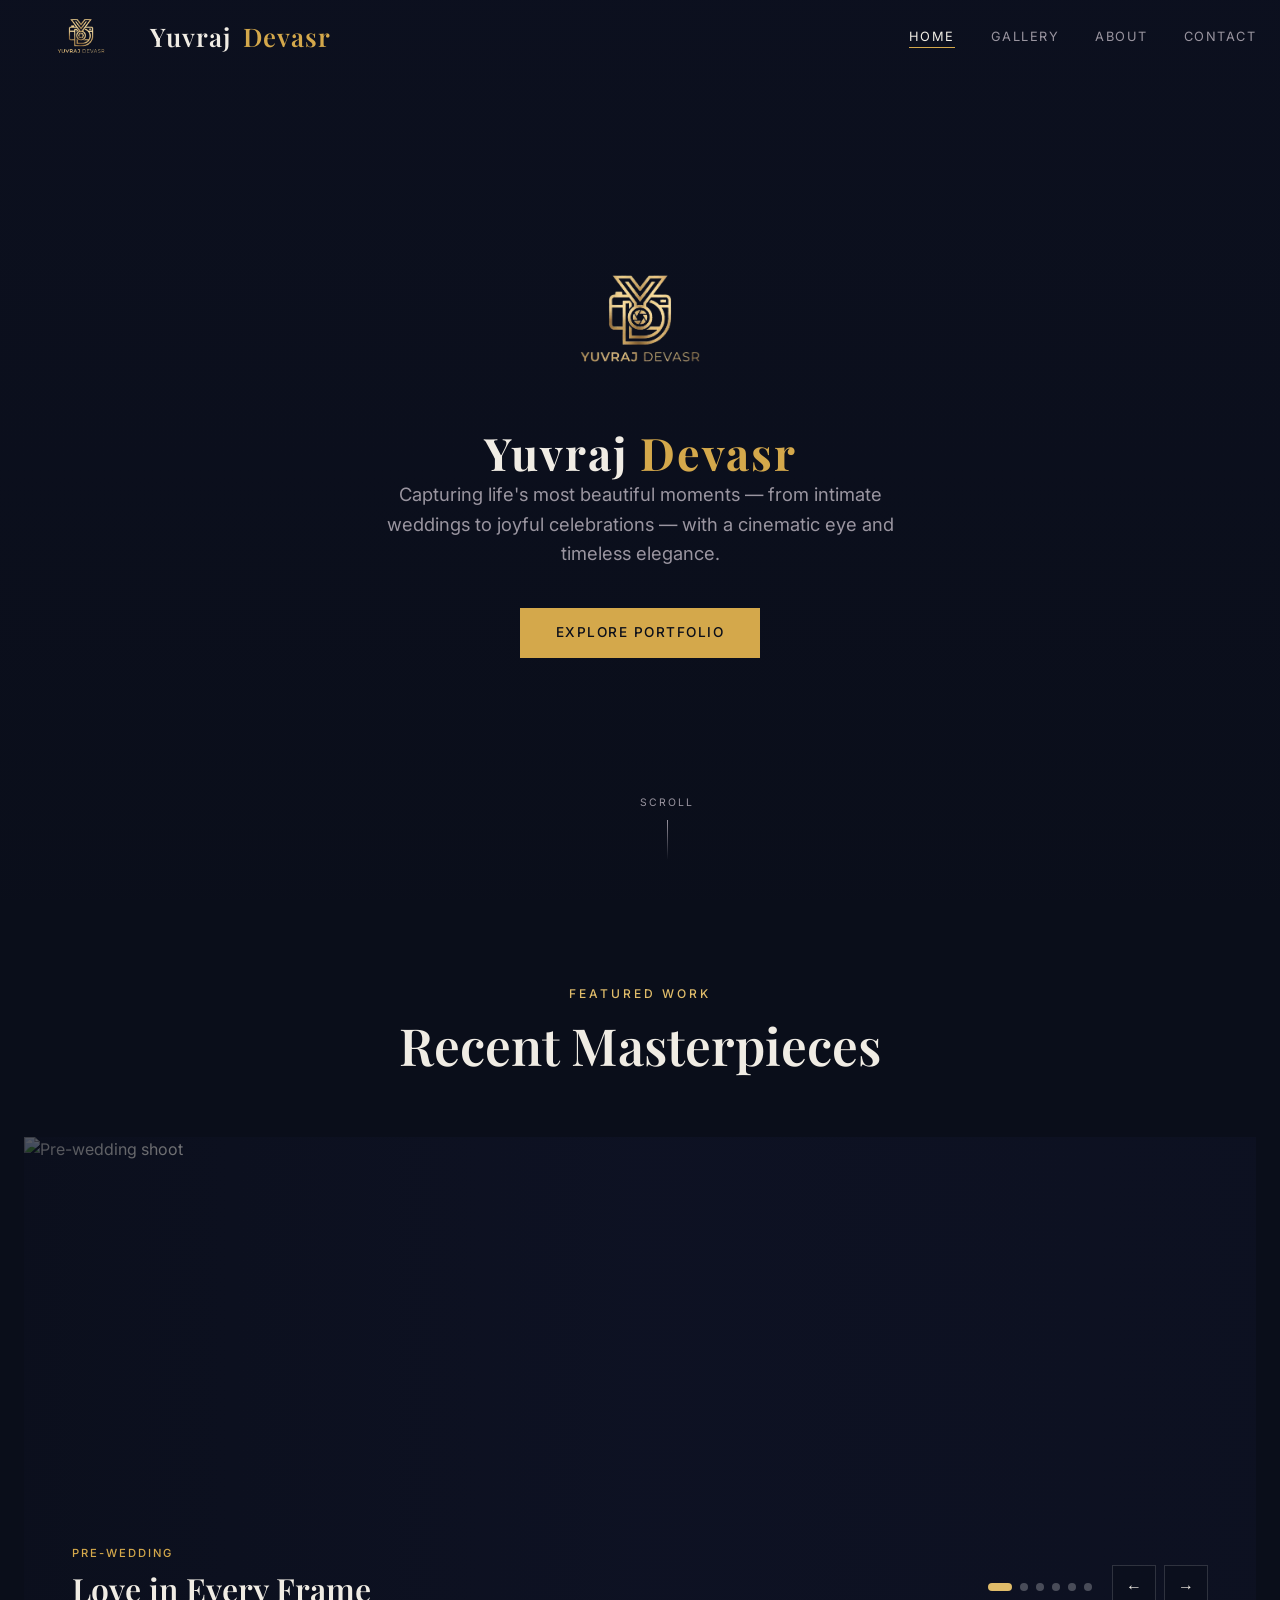
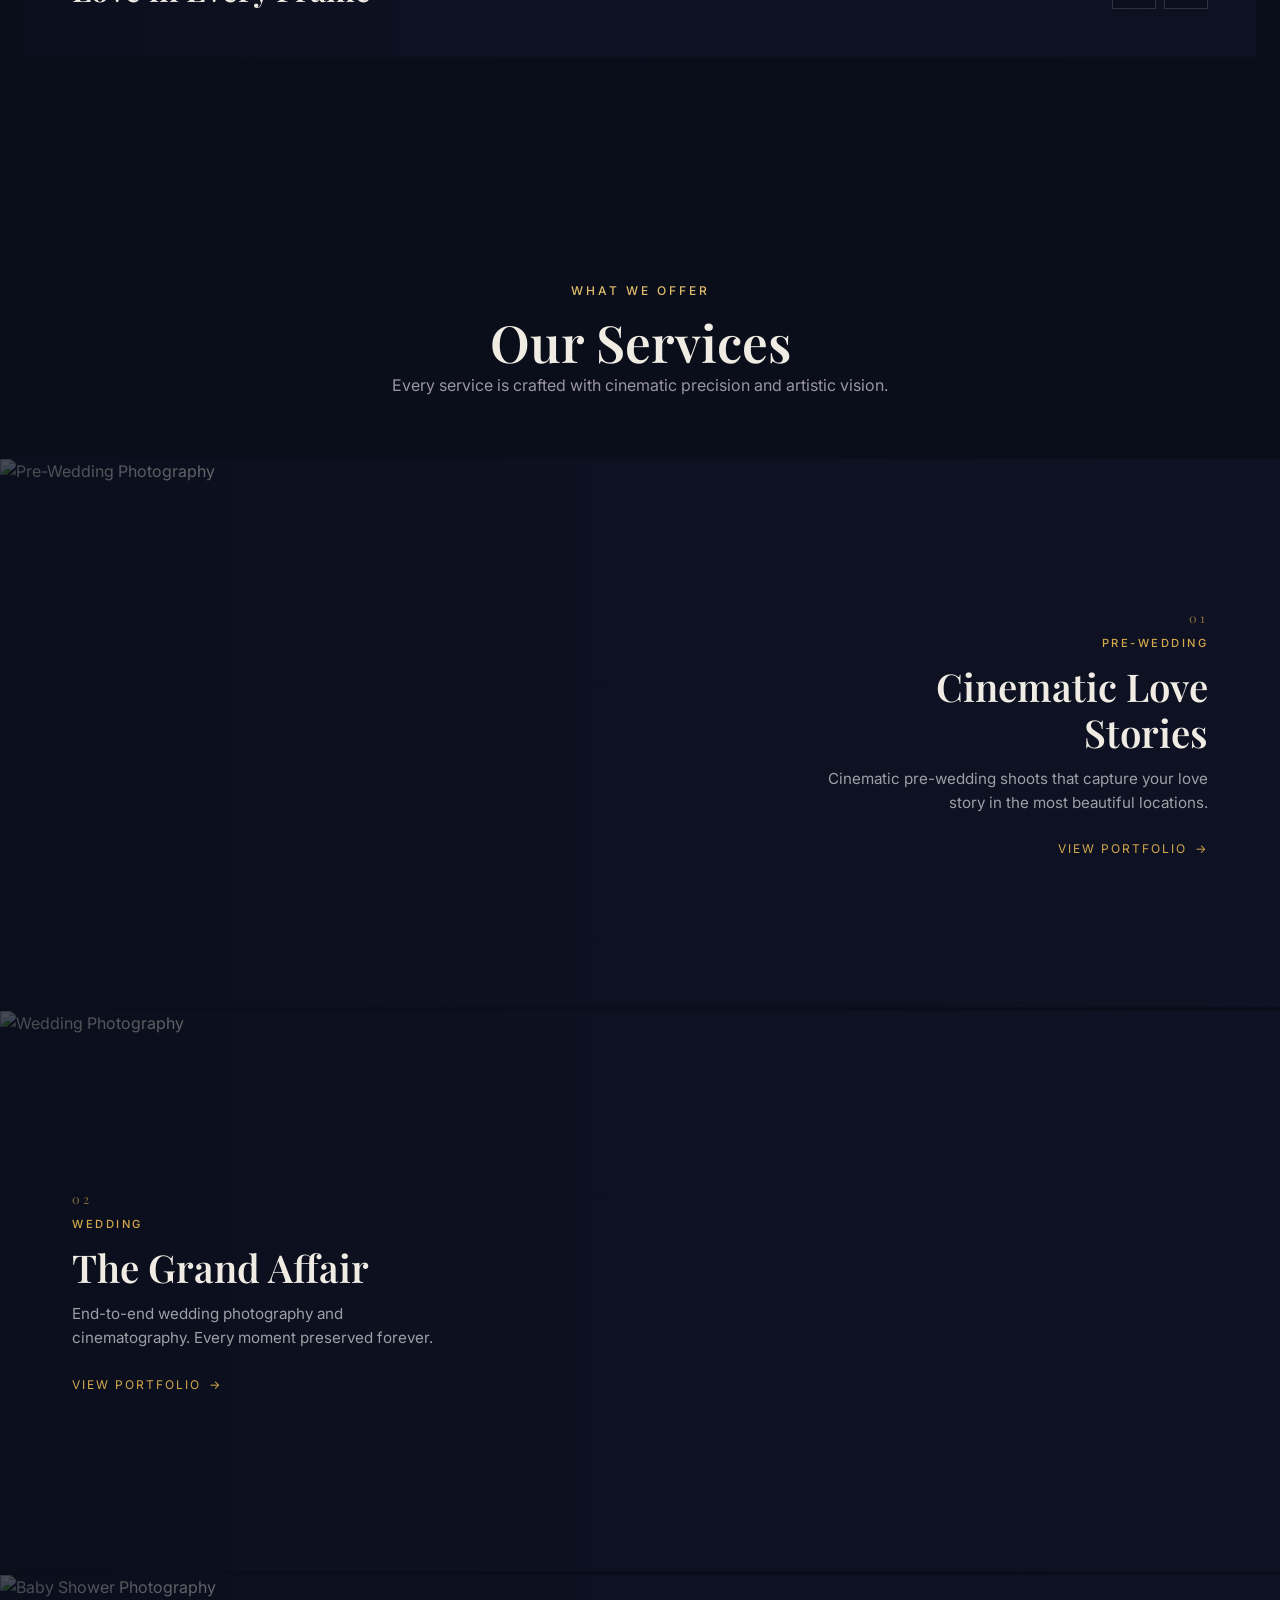
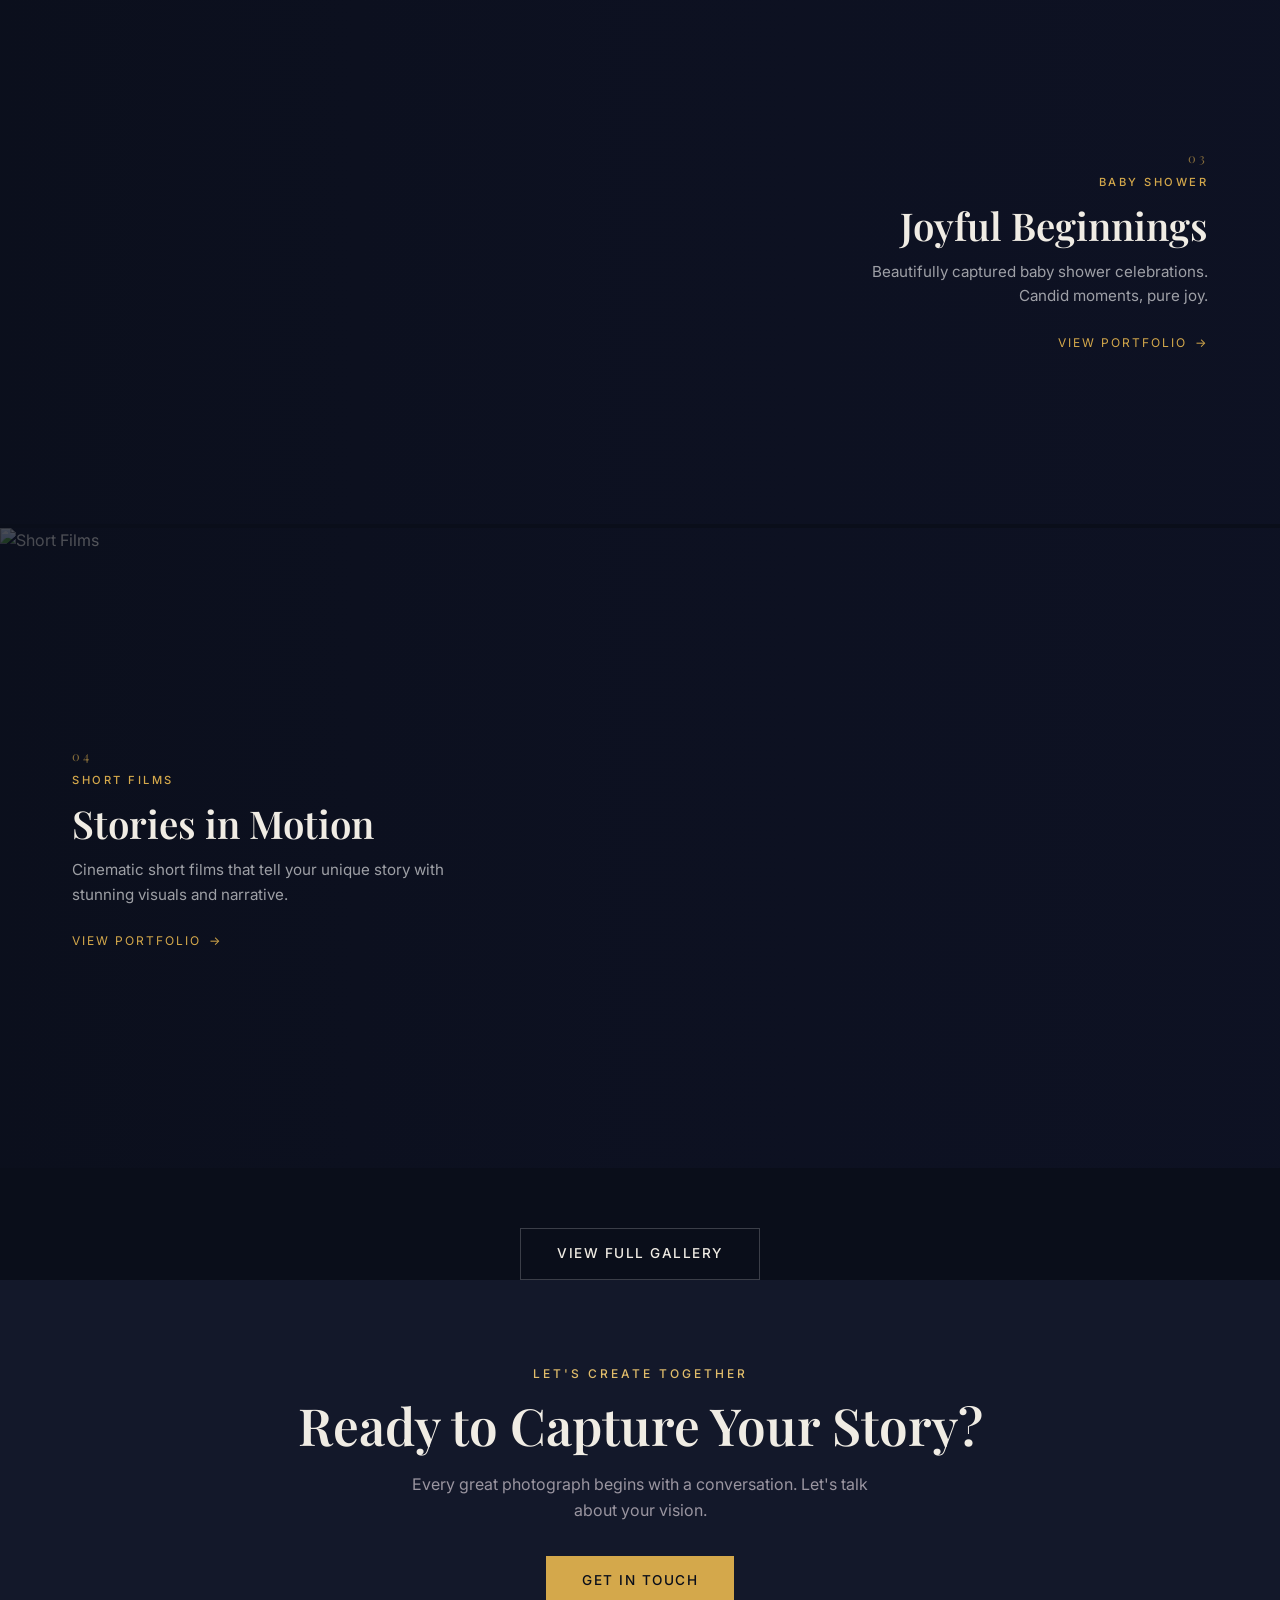
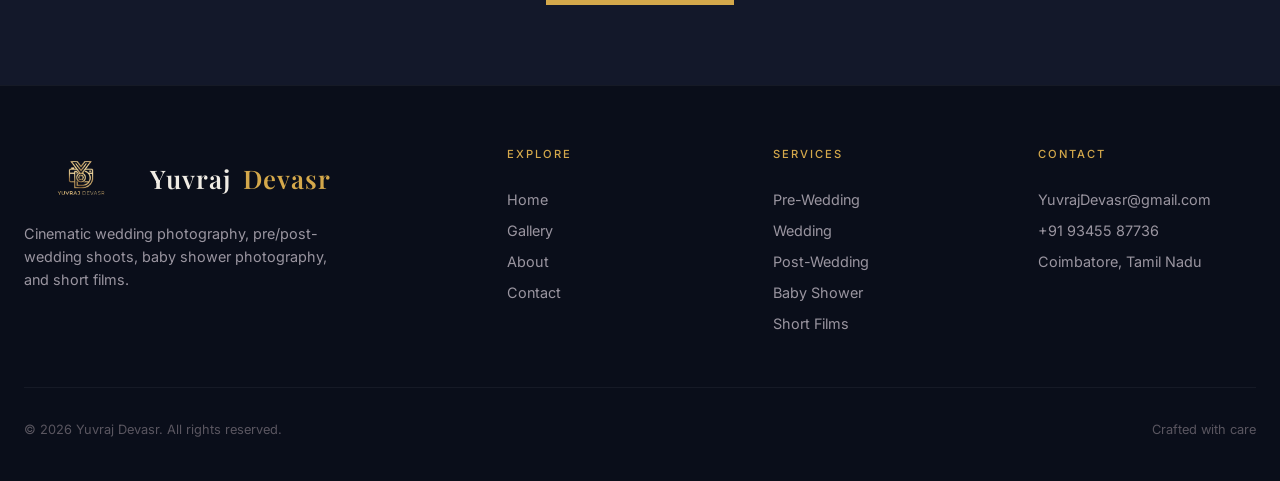
==== index.html @ 9b243281 "Initial commit — Yuvraj Devasr photography portfolio" ====
<!DOCTYPE html>
<html lang="en">
<head>
  <meta charset="UTF-8">
  <meta name="viewport" content="width=device-width, initial-scale=1.0">
  <title>Yuvraj Devasr — Cinematic Photography & Films</title>
  <meta name="description" content="Premium wedding photography, pre/post-wedding shoots, baby shower photography, and short films.">
  <link rel="preconnect" href="https://fonts.googleapis.com">
  <link rel="preconnect" href="https://fonts.gstatic.com" crossorigin>
  <link href="https://fonts.googleapis.com/css2?family=Playfair+Display:ital,wght@0,400;0,600;0,700;1,400&family=Inter:wght@300;400;500;600&display=swap" rel="stylesheet">
  <link rel="stylesheet" href="assets/css/style.css">
</head>
<body>

  <!-- ========== NAVIGATION ========== -->
  <nav class="nav" role="navigation" aria-label="Main navigation">
    <div class="container">
      <a href="index.html" class="nav-logo">
        <img src="assets/logo.png" alt="Yuvraj Devasr">
        Yuvraj <span>Devasr</span>
      </a>
      <button class="menu-toggle" aria-label="Toggle menu">
        <span></span>
        <span></span>
        <span></span>
      </button>
      <ul class="nav-links">
        <li><a href="index.html" class="active">Home</a></li>
        <li><a href="gallery.html">Gallery</a></li>
        <li><a href="about.html">About</a></li>
        <li><a href="contact.html">Contact</a></li>
      </ul>
    </div>
  </nav>

  <!-- ========== HERO ========== -->
  <section class="hero">
    <div class="hero-bg">
      <video autoplay muted loop playsinline>
        <source src="https://cdn.pixabay.com/video/2022/10/23/136139-764371523_large.mp4" type="video/mp4">
      </video>
    </div>
    <div class="hero-overlay"></div>

    <div class="hero-content">
      <img src="assets/logo.png" alt="Yuvraj Devasr" class="hero-logo">
      <h1 class="hero-brand-name">Yuvraj <span>Devasr</span></h1>
      <p>Capturing life's most beautiful moments — from intimate weddings to joyful celebrations — with a cinematic eye and timeless elegance.</p>
      <a href="gallery.html" class="btn btn-primary">Explore Portfolio</a>
    </div>

    <div class="hero-scroll">
      <span>Scroll</span>
      <div class="hero-scroll-line"></div>
    </div>
  </section>

  <!-- ========== FEATURED SLIDESHOW ========== -->
  <section class="section">
    <div class="container">
      <div style="text-align: center; margin-bottom: 60px;">
        <span class="section-label reveal">Featured Work</span>
        <h2 class="reveal reveal-delay-1">Recent Masterpieces</h2>
      </div>

      <div class="slideshow reveal" id="slideshow">
        <div class="slideshow-track">
          <div class="slideshow-slide active" data-index="0">
            <img src="https://picsum.photos/seed/slide-pw/1200/650" alt="Pre-wedding shoot">
            <div class="slide-overlay"></div>
            <div class="slide-content">
              <span class="slide-category">Pre-Wedding</span>
              <h3>Love in Every Frame</h3>
            </div>
          </div>
          <div class="slideshow-slide" data-index="1">
            <img src="https://picsum.photos/seed/slide-wed/1200/650" alt="Wedding photography">
            <div class="slide-overlay"></div>
            <div class="slide-content">
              <span class="slide-category">Wedding</span>
              <h3>The Grand Celebration</h3>
            </div>
          </div>
          <div class="slideshow-slide" data-index="2">
            <img src="https://picsum.photos/seed/slide-pwe/1200/650" alt="Post-wedding shoot">
            <div class="slide-overlay"></div>
            <div class="slide-content">
              <span class="slide-category">Post-Wedding</span>
              <h3>Ever After</h3>
            </div>
          </div>
          <div class="slideshow-slide" data-index="3">
            <img src="https://picsum.photos/seed/slide-bs1/1200/650" alt="Baby shower celebration">
            <div class="slide-overlay"></div>
            <div class="slide-content">
              <span class="slide-category">Baby Shower</span>
              <h3>Joyful Beginnings</h3>
            </div>
          </div>
          <div class="slideshow-slide" data-index="4">
            <img src="https://picsum.photos/seed/slide-bs2/1200/650" alt="Baby shower gifts">
            <div class="slide-overlay"></div>
            <div class="slide-content">
              <span class="slide-category">Baby Shower</span>
              <h3>Celebrating New Life</h3>
            </div>
          </div>
          <div class="slideshow-slide" data-index="5">
            <img src="https://picsum.photos/seed/slide-sf/1200/650" alt="Cinematic short film">
            <div class="slide-overlay"></div>
            <div class="slide-content">
              <span class="slide-category">Short Films</span>
              <h3>Stories in Motion</h3>
            </div>
          </div>
        </div>

        <div class="slideshow-controls">
          <div class="slideshow-dots">
            <button class="slideshow-dot active" data-slide="0" aria-label="Slide 1"></button>
            <button class="slideshow-dot" data-slide="1" aria-label="Slide 2"></button>
            <button class="slideshow-dot" data-slide="2" aria-label="Slide 3"></button>
            <button class="slideshow-dot" data-slide="3" aria-label="Slide 4"></button>
            <button class="slideshow-dot" data-slide="4" aria-label="Slide 5"></button>
            <button class="slideshow-dot" data-slide="5" aria-label="Slide 6"></button>
          </div>
          <button class="slideshow-btn slideshow-prev" aria-label="Previous">&#8592;</button>
          <button class="slideshow-btn slideshow-next" aria-label="Next">&#8594;</button>
        </div>
      </div>
    </div>
  </section>

  <!-- ========== SERVICES ========== -->
  <section class="section services-section">
    <div style="text-align: center; margin-bottom: 60px; padding: 0 var(--gutter); max-width: var(--max-width); margin-left: auto; margin-right: auto;">
      <span class="section-label reveal">What We Offer</span>
      <h2 class="reveal reveal-delay-1">Our Services</h2>
      <p class="reveal reveal-delay-2" style="color: var(--color-text-muted); max-width: 500px; margin: 0 auto;">Every service is crafted with cinematic precision and artistic vision.</p>
    </div>

    <div class="services-editorial">
      <div class="service-spread reveal" style="--spread-aspect: 21 / 9;">
        <div class="spread-bg">
          <img src="https://picsum.photos/seed/serv-pw/1600/685" alt="Pre-Wedding Photography" loading="lazy">
        </div>
        <div class="spread-overlay"></div>
        <div class="spread-body spread-body-right">
          <span class="spread-number">01</span>
          <span class="spread-label">Pre-Wedding</span>
          <h3 class="spread-title">Cinematic Love Stories</h3>
          <p class="spread-desc">Cinematic pre-wedding shoots that capture your love story in the most beautiful locations.</p>
          <a href="gallery.html" class="spread-link">View Portfolio</a>
        </div>
        <div class="spread-accent"></div>
      </div>

      <div class="service-spread reveal" style="--spread-aspect: 16 / 7;">
        <div class="spread-bg">
          <img src="https://picsum.photos/seed/serv-wed/1600/685" alt="Wedding Photography" loading="lazy">
        </div>
        <div class="spread-overlay"></div>
        <div class="spread-body spread-body-left">
          <span class="spread-number">02</span>
          <span class="spread-label">Wedding</span>
          <h3 class="spread-title">The Grand Affair</h3>
          <p class="spread-desc">End-to-end wedding photography and cinematography. Every moment preserved forever.</p>
          <a href="gallery.html" class="spread-link">View Portfolio</a>
        </div>
        <div class="spread-accent"></div>
      </div>

      <div class="service-spread reveal" style="--spread-aspect: 21 / 9;">
        <div class="spread-bg">
          <img src="https://picsum.photos/seed/serv-bs/1600/685" alt="Baby Shower Photography" loading="lazy">
        </div>
        <div class="spread-overlay"></div>
        <div class="spread-body spread-body-right">
          <span class="spread-number">03</span>
          <span class="spread-label">Baby Shower</span>
          <h3 class="spread-title">Joyful Beginnings</h3>
          <p class="spread-desc">Beautifully captured baby shower celebrations. Candid moments, pure joy.</p>
          <a href="gallery.html" class="spread-link">View Portfolio</a>
        </div>
        <div class="spread-accent"></div>
      </div>

      <div class="service-spread reveal" style="--spread-aspect: 16 / 8;">
        <div class="spread-bg">
          <img src="https://picsum.photos/seed/serv-sf/1600/685" alt="Short Films" loading="lazy">
        </div>
        <div class="spread-overlay"></div>
        <div class="spread-body spread-body-left">
          <span class="spread-number">04</span>
          <span class="spread-label">Short Films</span>
          <h3 class="spread-title">Stories in Motion</h3>
          <p class="spread-desc">Cinematic short films that tell your unique story with stunning visuals and narrative.</p>
          <a href="gallery.html" class="spread-link">View Portfolio</a>
        </div>
        <div class="spread-accent"></div>
      </div>
    </div>

    <div style="text-align: center; margin-top: 60px; padding: 0 var(--gutter);" class="reveal">
      <a href="gallery.html" class="btn btn-outline">View Full Gallery</a>
    </div>
  </section>

  <!-- ========== CTA ========== -->
  <section class="section section-dark" style="text-align: center;">
    <div class="container">
      <span class="section-label reveal">Let's Create Together</span>
      <h2 class="reveal reveal-delay-1" style="margin-bottom: 16px;">Ready to Capture Your Story?</h2>
      <p class="reveal reveal-delay-2" style="color: var(--color-text-muted); max-width: 480px; margin: 0 auto 32px;">Every great photograph begins with a conversation. Let's talk about your vision.</p>
      <a href="contact.html" class="btn btn-primary reveal reveal-delay-3">Get in Touch</a>
    </div>
  </section>

  <!-- ========== FOOTER ========== -->
  <footer class="footer">
    <div class="container">
      <div class="footer-grid">
        <div class="footer-brand">
          <a href="index.html" class="nav-logo">
            <img src="assets/logo.png" alt="Yuvraj Devasr">
            Yuvraj <span>Devasr</span>
          </a>
          <p>Cinematic wedding photography, pre/post-wedding shoots, baby shower photography, and short films.</p>
        </div>
        <div class="footer-links">
          <div class="footer-heading">Explore</div>
          <a href="index.html">Home</a>
          <a href="gallery.html">Gallery</a>
          <a href="about.html">About</a>
          <a href="contact.html">Contact</a>
        </div>
        <div class="footer-links">
          <div class="footer-heading">Services</div>
          <a href="gallery.html">Pre-Wedding</a>
          <a href="gallery.html">Wedding</a>
          <a href="gallery.html">Post-Wedding</a>
          <a href="gallery.html">Baby Shower</a>
          <a href="gallery.html">Short Films</a>
        </div>
        <div class="footer-links">
          <div class="footer-heading">Contact</div>
          <a href="mailto:YuvrajDevasr@gmail.com">YuvrajDevasr@gmail.com</a>
          <a href="https://wa.me/919345587736" target="_blank">+91 93455 87736</a>
          <a href="https://maps.google.com/?q=Coimbatore+Tamil+Nadu" target="_blank">Coimbatore, Tamil Nadu</a>
        </div>
      </div>
      <div class="footer-bottom">
        <span>&copy; 2026 Yuvraj Devasr. All rights reserved.</span>
        <span>Crafted with care</span>
      </div>
    </div>
  </footer>

  <script src="assets/js/main.js"></script>
</body>
</html>
---- assets/css/style.css ----
/* ============================================
   Yuvraj Devasr — Cinematic Luxury Gallery
   ============================================ */

/* --- Custom Properties --- */
:root {
  --color-bg: #0a0e1a;
  --color-surface: #0e1224;
  --color-surface-light: #13182a;
  --color-border: rgba(255, 255, 255, 0.05);
  --color-accent: #d4a84b;
  --color-accent-light: #e0bc6a;
  --color-accent-dark: #c08e2a;
  --color-text: #f0ece4;
  --color-text-muted: #9a95a0;
  --color-text-dim: #5a5660;
  --font-heading: 'Playfair Display', Georgia, serif;
  --font-body: 'Inter', -apple-system, BlinkMacSystemFont, sans-serif;
  --nav-height: 72px;
  --nav-height-scrolled: 60px;
  --transition: 0.4s cubic-bezier(0.25, 0.46, 0.45, 0.94);
  --transition-slow: 0.7s cubic-bezier(0.25, 0.46, 0.45, 0.94);
  --max-width: 1280px;
  --gutter: 24px;
}

/* --- Reset & Base --- */
*, *::before, *::after {
  margin: 0;
  padding: 0;
  box-sizing: border-box;
}

html {
  scroll-behavior: smooth;
  -webkit-font-smoothing: antialiased;
  -moz-osx-font-smoothing: grayscale;
}

body {
  font-family: var(--font-body);
  background-color: var(--color-bg);
  color: var(--color-text);
  line-height: 1.6;
  overflow-x: hidden;
}

img {
  display: block;
  max-width: 100%;
  height: auto;
}

a {
  color: inherit;
  text-decoration: none;
}

ul { list-style: none; }

/* --- Selection --- */
::selection {
  background: var(--color-accent);
  color: var(--color-bg);
}

/* --- Container --- */
.container {
  width: 100%;
  max-width: var(--max-width);
  margin: 0 auto;
  padding: 0 var(--gutter);
}

/* --- Typography --- */
h1, h2, h3, h4 {
  font-family: var(--font-heading);
  font-weight: 600;
  line-height: 1.2;
}

h1 { font-size: clamp(2.5rem, 6vw, 5rem); }
h2 { font-size: clamp(2rem, 4vw, 3.2rem); }
h3 { font-size: clamp(1.4rem, 2.5vw, 2rem); }
h4 { font-size: clamp(1.1rem, 1.8vw, 1.4rem); }

.section-label {
  display: inline-block;
  font-family: var(--font-body);
  font-size: 0.75rem;
  font-weight: 500;
  letter-spacing: 3px;
  text-transform: uppercase;
  color: var(--color-accent-light);
  margin-bottom: 12px;
}

/* --- Placeholder Image Slot --- */
.placeholder-img {
  width: 100%;
  height: 100%;
  display: flex;
  flex-direction: column;
  align-items: center;
  justify-content: center;
  background: var(--color-surface-light);
  color: var(--color-text-dim);
  font-size: 0.75rem;
  letter-spacing: 1.5px;
  text-transform: uppercase;
  gap: 6px;
  border: 1px dashed var(--color-border);
}

.placeholder-img .placeholder-icon {
  font-size: 1.6rem;
  opacity: 0.3;
  margin-bottom: 4px;
}

.placeholder-img .placeholder-label {
  color: var(--color-text-muted);
  font-size: 0.75rem;
  letter-spacing: 2px;
  text-transform: uppercase;
}

.placeholder-img .placeholder-hint {
  color: var(--color-text-dim);
  font-size: 0.65rem;
  letter-spacing: 1px;
  text-transform: none;
}

/* --- Buttons --- */
.btn {
  display: inline-flex;
  align-items: center;
  gap: 10px;
  padding: 14px 36px;
  font-family: var(--font-body);
  font-size: 0.85rem;
  font-weight: 500;
  letter-spacing: 1.5px;
  text-transform: uppercase;
  border: none;
  cursor: pointer;
  transition: var(--transition);
  position: relative;
  overflow: hidden;
}

.btn-primary {
  background: var(--color-accent);
  color: var(--color-bg);
}

.btn-primary:hover {
  background: var(--color-accent-light);
  transform: translateY(-2px);
}

.btn-outline {
  background: transparent;
  color: var(--color-text);
  border: 1px solid rgba(255, 255, 255, 0.2);
}

.btn-outline:hover {
  border-color: var(--color-accent);
  color: var(--color-accent);
  transform: translateY(-2px);
}

/* --- Navigation --- */
.nav {
  position: fixed;
  top: 0;
  left: 0;
  right: 0;
  z-index: 1000;
  height: var(--nav-height);
  transition: var(--transition);
}

.nav.scrolled {
  height: var(--nav-height-scrolled);
  background: rgba(10, 14, 26, 0.92);
  backdrop-filter: blur(20px);
  -webkit-backdrop-filter: blur(20px);
  border-bottom: 1px solid var(--color-border);
  isolation: isolate;
}

.nav .container {
  display: flex;
  align-items: center;
  justify-content: space-between;
  height: 100%;
}

.nav-logo {
  display: flex;
  align-items: center;
  gap: 12px;
  font-family: var(--font-heading);
  font-size: 1.6rem;
  font-weight: 600;
  letter-spacing: 1px;
  color: var(--color-text);
}

.nav-logo img {
  height: 64px;
  width: auto;
  display: block;
  padding: 2px 2px;
  background: #ffffff00;
  border-radius: 50%;
}

.nav-logo span {
  color: var(--color-accent);
}

.nav-links {
  display: flex;
  align-items: center;
  gap: 36px;
}

.nav-links a {
  font-size: 0.8rem;
  font-weight: 400;
  letter-spacing: 1.5px;
  text-transform: uppercase;
  color: var(--color-text-muted);
  transition: var(--transition);
  position: relative;
}

.nav-links a::after {
  content: '';
  position: absolute;
  bottom: -4px;
  left: 0;
  width: 0;
  height: 1px;
  background: var(--color-accent);
  transition: var(--transition);
}

.nav-links a:hover,
.nav-links a.active {
  color: var(--color-text);
}

.nav-links a:hover::after,
.nav-links a.active::after {
  width: 100%;
}

/* --- Mobile Menu Toggle --- */
.menu-toggle {
  display: none;
  flex-direction: column;
  gap: 5px;
  background: none;
  border: none;
  cursor: pointer;
  padding: 4px;
  z-index: 1001;
}

.menu-toggle span {
  display: block;
  width: 24px;
  height: 1.5px;
  background: var(--color-text);
  transition: var(--transition);
  transform-origin: center;
}

.menu-toggle.active span:nth-child(1) {
  transform: translateY(6.5px) rotate(45deg);
}

.menu-toggle.active span:nth-child(2) {
  opacity: 0;
}

.menu-toggle.active span:nth-child(3) {
  transform: translateY(-6.5px) rotate(-45deg);
}

/* --- Page Header (inner pages) --- */
.page-header {
  padding: 120px 0 60px;
  text-align: center;
  position: relative;
}

.page-header h1 {
  margin-bottom: 16px;
}

.page-header p {
  color: var(--color-text-muted);
  font-size: 1.1rem;
  max-width: 560px;
  margin: 0 auto;
}

/* --- Sections --- */
.section {
  padding: 80px 0;
  position: relative;
}

.section-dark {
  background: var(--color-surface-light);
}

/* --- Section with Background Image --- */
.section-bg-image {
  position: relative;
  background-size: cover;
  background-position: center;
  background-attachment: fixed;
}

.section-bg-image::before {
  content: '';
  position: absolute;
  inset: 0;
  background: linear-gradient(
    180deg,
    rgba(10, 14, 26, 0.9) 0%,
    rgba(10, 14, 26, 0.7) 50%,
    rgba(10, 14, 26, 0.9) 100%
  );
  pointer-events: none;
}

.section-bg-image > .container {
  position: relative;
  z-index: 1;
}

/* --- Hero --- */
.hero {
  position: relative;
  height: 100vh;
  min-height: 600px;
  max-height: 1080px;
  display: flex;
  align-items: center;
  justify-content: center;
  overflow: hidden;
}

.hero-bg {
  position: absolute;
  inset: 0;
  background: var(--color-surface);
}

.hero-bg img,
.hero-bg video {
  width: 100%;
  height: 100%;
  object-fit: cover;
  pointer-events: none;
}

.hero-overlay {
  position: absolute;
  inset: 0;
  background: linear-gradient(
    180deg,
    rgba(10, 14, 26, 0.55) 0%,
    rgba(10, 14, 26, 0.7) 40%,
    rgba(10, 14, 26, 0.95) 100%
  );
}

.hero-content {
  position: relative;
  z-index: 2;
  text-align: center;
  max-width: 800px;
  padding: 0 var(--gutter);
}

.hero-content .section-label {
  opacity: 0;
  animation: fadeUp 0.8s 0.3s forwards;
}

.hero-content .hero-logo {
  max-width: 280px;
  height: auto;
  margin: 0 auto 32px;
  opacity: 0;
  animation: fadeUp 0.8s 0.3s forwards;
  mix-blend-mode: multiply;
  background: transparent;
}



.hero-content .hero-brand-name {
  font-family: var(--font-heading);
  font-size: clamp(1.8rem, 3.5vw, 3rem);
  font-weight: 700;
  letter-spacing: 2px;
  line-height: 1.2;
  color: var(--color-text);
  opacity: 0;
  animation: fadeUp 0.8s 0.5s forwards;
}

.hero-content .hero-brand-name span {
  color: var(--color-accent);
}

.hero-content p {
  font-size: 1.15rem;
  color: var(--color-text-muted);
  max-width: 520px;
  margin: 0 auto 40px;
  opacity: 0;
  animation: fadeUp 0.8s 0.7s forwards;
}

.hero-content .btn {
  opacity: 0;
  animation: fadeUp 0.8s 0.9s forwards;
}

.hero-scroll {
  position: absolute;
  bottom: 40px;
  left: 50%;
  transform: translateX(-50%);
  z-index: 2;
  display: flex;
  flex-direction: column;
  align-items: center;
  gap: 8px;
  color: var(--color-text-muted);
  font-size: 0.65rem;
  letter-spacing: 2px;
  text-transform: uppercase;
  opacity: 0;
  animation: fadeUp 0.8s 1.2s forwards;
}

.hero-scroll-line {
  width: 1px;
  height: 40px;
  background: linear-gradient(180deg, var(--color-text-muted), transparent);
  animation: scrollPulse 2s ease-in-out infinite;
}

/* --- Slideshow (Home) --- */
.slideshow {
  position: relative;
  width: 100%;
  height: 520px;
  margin: 60px 0;
  overflow: hidden;
  background: var(--color-surface);
}

.slideshow-track {
  position: relative;
  width: 100%;
  height: 100%;
}

.slideshow-slide {
  position: absolute;
  inset: 0;
  opacity: 0;
  transition: opacity 1s ease;
  z-index: 0;
}

.slideshow-slide.active {
  opacity: 1;
  z-index: 1;
}

.slideshow-slide {
  background: var(--color-surface);
}

.slideshow-slide .slide-bg {
  position: absolute;
  inset: 0;
  background: var(--color-surface);
}

.slideshow-slide img {
  width: 100%;
  height: 100%;
  object-fit: cover;
}

.slideshow-slide .slide-overlay {
  position: absolute;
  inset: 0;
  background: linear-gradient(
    90deg,
    rgba(10, 14, 26, 0.7) 0%,
    rgba(10, 14, 26, 0.1) 50%,
    rgba(10, 14, 26, 0.3) 100%
  );
}

.slideshow-slide .slide-content {
  position: absolute;
  bottom: 48px;
  left: 48px;
  z-index: 2;
}

.slideshow-slide .slide-content .slide-category {
  font-size: 0.7rem;
  letter-spacing: 2px;
  text-transform: uppercase;
  color: var(--color-accent);
  font-weight: 500;
}

.slideshow-slide .slide-content h3 {
  font-size: clamp(1.4rem, 2.5vw, 2rem);
  margin-top: 6px;
  color: var(--color-text);
}

.slideshow-controls {
  position: absolute;
  bottom: 48px;
  right: 48px;
  z-index: 3;
  display: flex;
  gap: 8px;
  align-items: center;
}

.slideshow-btn {
  width: 44px;
  height: 44px;
  border: 1px solid rgba(255, 255, 255, 0.15);
  background: rgba(10, 14, 26, 0.5);
  backdrop-filter: blur(8px);
  -webkit-backdrop-filter: blur(8px);
  color: var(--color-text);
  font-size: 1rem;
  cursor: pointer;
  display: flex;
  align-items: center;
  justify-content: center;
  transition: var(--transition);
}

.slideshow-btn:hover {
  border-color: var(--color-accent-light);
  color: var(--color-accent-light);
}

.slideshow-dots {
  display: flex;
  gap: 8px;
  margin-right: 12px;
}

.slideshow-dot {
  width: 8px;
  height: 8px;
  border-radius: 50%;
  background: rgba(255, 255, 255, 0.25);
  border: none;
  cursor: pointer;
  transition: var(--transition);
  padding: 0;
}

.slideshow-dot.active {
  background: var(--color-accent-light);
  width: 24px;
  border-radius: 4px;
}

.services-section.section {
  padding-bottom: 0;
}

/* --- Services Editorial Spreads --- */
.services-editorial {
  display: flex;
  flex-direction: column;
  gap: 4px;
}

.service-spread {
  position: relative;
  width: 100%;
  aspect-ratio: var(--spread-aspect, 21 / 9);
  overflow: hidden;
  cursor: pointer;
  background: var(--color-surface);
}

.service-spread .spread-bg {
  position: absolute;
  inset: 0;
}

.service-spread .spread-bg img {
  width: 100%;
  height: 100%;
  object-fit: cover;
  transition: transform 0.8s cubic-bezier(0.25, 0.46, 0.45, 0.94);
}

.service-spread:hover .spread-bg img {
  transform: scale(1.06);
}

.service-spread .spread-overlay {
  position: absolute;
  inset: 0;
  background: linear-gradient(
    90deg,
    rgba(10, 14, 26, 0.75) 0%,
    rgba(10, 14, 26, 0.3) 50%,
    rgba(10, 14, 26, 0.1) 100%
  );
  z-index: 1;
  transition: var(--transition);
}

.service-spread:hover .spread-overlay {
  background: linear-gradient(
    90deg,
    rgba(10, 14, 26, 0.6) 0%,
    rgba(10, 14, 26, 0.2) 50%,
    rgba(10, 14, 26, 0.05) 100%
  );
}

.service-spread .spread-body {
  position: absolute;
  top: 50%;
  transform: translateY(-50%);
  z-index: 2;
  max-width: 480px;
  padding: 48px;
}

.service-spread .spread-body-left {
  left: max(var(--gutter), calc((100% - var(--max-width)) / 2 + var(--gutter)));
}

.service-spread .spread-body-right {
  right: max(var(--gutter), calc((100% - var(--max-width)) / 2 + var(--gutter)));
  text-align: right;
}

.service-spread .spread-number {
  display: inline-block;
  font-family: var(--font-heading);
  font-size: 0.8rem;
  color: var(--color-accent);
  letter-spacing: 3px;
  margin-bottom: 6px;
  opacity: 0.6;
}

.service-spread .spread-label {
  display: block;
  font-family: var(--font-body);
  font-size: 0.7rem;
  font-weight: 500;
  letter-spacing: 2.5px;
  text-transform: uppercase;
  color: var(--color-accent);
  margin-bottom: 10px;
}

.service-spread .spread-title {
  font-size: clamp(1.6rem, 3vw, 2.4rem);
  margin-bottom: 12px;
  color: var(--color-text);
}

.service-spread .spread-desc {
  color: rgba(255, 255, 255, 0.6);
  font-size: 0.95rem;
  line-height: 1.6;
  margin-bottom: 20px;
}

.service-spread .spread-link {
  display: inline-flex;
  align-items: center;
  gap: 8px;
  font-size: 0.75rem;
  letter-spacing: 2px;
  text-transform: uppercase;
  color: var(--color-accent);
  transition: var(--transition);
  position: relative;
}

.service-spread .spread-link::after {
  content: '\2192';
  transition: var(--transition);
}

.service-spread:hover .spread-link::after {
  transform: translateX(4px);
}

.service-spread .spread-accent {
  position: absolute;
  top: 0;
  left: 0;
  right: 0;
  height: 2px;
  background: linear-gradient(90deg, var(--color-accent) 0%, transparent 100%);
  z-index: 2;
  transform: scaleX(0);
  transform-origin: left;
  transition: transform 0.6s cubic-bezier(0.25, 0.46, 0.45, 0.94);
}

.service-spread:hover .spread-accent {
  transform: scaleX(1);
}

/* --- Gallery Grid (Unused — kept for reference) --- */

/* ============================================
   Editorial Gallery — Clean Layouts
   ============================================ */

.gallery-section {
  padding: 80px 0 60px;
}

.gallery-section.section-dark {
  background: var(--color-surface-light);
}

.gallery-section-inner {
  max-width: var(--max-width);
  margin: 0 auto;
  padding: 0 var(--gutter);
}

/* --- Section Header --- */
.gallery-section-header {
  margin-bottom: 40px;
}

.gallery-section-header .section-label {
  margin-bottom: 8px;
}

.gallery-section-header h2 {
  font-size: clamp(1.8rem, 3vw, 2.6rem);
}

/* --- Shared image base --- */
.gallery-section img {
  display: block;
  width: 100%;
  height: 100%;
  object-fit: cover;
  transition: transform 0.7s cubic-bezier(0.25, 0.46, 0.45, 0.94);
}

.gallery-img-wrap {
  position: relative;
  overflow: hidden;
  cursor: pointer;
  background: var(--color-surface);
}

.gallery-img-wrap:hover img {
  transform: scale(1.04);
}

.gallery-img-wrap::after {
  content: '';
  position: absolute;
  inset: 0;
  background: rgba(10, 14, 26, 0);
  transition: var(--transition);
  pointer-events: none;
}

.gallery-img-wrap:hover::after {
  background: rgba(10, 14, 26, 0.25);
}

/* ====================================
   Layout — Feature Row (3 images)
   ==================================== */
.layout-feature-row {
  display: flex;
  flex-direction: column;
  gap: 4px;
}

.layout-feature-row .gallery-img-wrap:first-child {
  aspect-ratio: 21 / 9;
}

.feature-row-sub {
  display: grid;
  grid-template-columns: 1fr 1fr;
  gap: 4px;
}

.feature-row-sub .gallery-img-wrap {
  aspect-ratio: 4 / 3;
}

/* ====================================
   Layout — 2×2 Grid (4 images)
   ==================================== */
.layout-grid-2x2 {
  display: grid;
  grid-template-columns: 1fr 1fr;
  gap: 4px;
}

.layout-grid-2x2 .gallery-img-wrap {
  aspect-ratio: 4 / 3;
}

/* ====================================
   Layout — Row of 3 (3 images)
   ==================================== */
.layout-row-3 {
  display: grid;
  grid-template-columns: 1fr 1fr 1fr;
  gap: 4px;
}

.layout-row-3 .gallery-img-wrap {
  aspect-ratio: 3 / 4;
}

/* ====================================
   Layout — Split (3 images)
   ==================================== */
.layout-split {
  display: flex;
  flex-direction: column;
  gap: 4px;
}

.split-pair {
  display: grid;
  grid-template-columns: 3fr 2fr;
  gap: 4px;
}

.split-pair .gallery-img-wrap:first-child {
  aspect-ratio: 4 / 3;
}

.split-pair .gallery-img-wrap:last-child {
  aspect-ratio: 2 / 3;
}

.layout-split > .gallery-img-wrap:last-child {
  aspect-ratio: 21 / 8;
}

/* ====================================
   Layout — 2×2 Grid with Play (4 images)
   ==================================== */
.layout-grid-2x2-play {
  display: grid;
  grid-template-columns: 1fr 1fr;
  gap: 4px;
}

.layout-grid-2x2-play .gallery-img-wrap {
  aspect-ratio: 4 / 3;
}

.play-overlay {
  position: absolute;
  inset: 0;
  display: flex;
  align-items: center;
  justify-content: center;
  background: rgba(10, 14, 26, 0.4);
  opacity: 0;
  transition: var(--transition);
  z-index: 1;
}

.gallery-img-wrap:hover .play-overlay {
  opacity: 1;
}

.play-icon {
  width: 56px;
  height: 56px;
  border: 2px solid var(--color-accent);
  border-radius: 50%;
  display: flex;
  align-items: center;
  justify-content: center;
  font-size: 1.2rem;
  color: var(--color-accent);
  transition: var(--transition);
}

.gallery-img-wrap:hover .play-icon {
  background: var(--color-accent);
  color: var(--color-bg);
}

/* --- GALLERY RESPONSIVE --- */
@media (max-width: 768px) {
  .gallery-section {
    padding: 60px 0 40px;
  }

  .gallery-section-header {
    margin-bottom: 28px;
  }

  .layout-feature-row .gallery-img-wrap:first-child {
    aspect-ratio: 16 / 9;
  }

  .feature-row-sub {
    grid-template-columns: 1fr;
  }

  .feature-row-sub .gallery-img-wrap {
    aspect-ratio: 16 / 9;
  }

  .layout-grid-2x2 {
    grid-template-columns: 1fr;
  }

  .layout-grid-2x2 .gallery-img-wrap {
    aspect-ratio: 16 / 9;
  }

  .layout-row-3 {
    grid-template-columns: 1fr;
  }

  .layout-row-3 .gallery-img-wrap {
    aspect-ratio: 16 / 9;
  }

  .layout-grid-2x2-play {
    grid-template-columns: 1fr;
  }

  .layout-grid-2x2-play .gallery-img-wrap {
    aspect-ratio: 16 / 9;
  }

  .split-pair {
    grid-template-columns: 1fr;
  }

  .split-pair .gallery-img-wrap:first-child {
    aspect-ratio: 16 / 9;
  }

  .split-pair .gallery-img-wrap:last-child {
    aspect-ratio: 16 / 9;
  }

  .layout-split > .gallery-img-wrap:last-child {
    aspect-ratio: 16 / 9;
  }
}

/* --- About Page --- */
.about-layout {
  display: grid;
  grid-template-columns: 1fr 1fr;
  gap: 80px;
  align-items: center;
}

.about-image {
  position: relative;
  overflow: hidden;
  background: var(--color-surface);
}

.about-image img {
  width: 100%;
  height: 600px;
  object-fit: cover;
}

.about-image::after {
  content: '';
  position: absolute;
  inset: 0;
  border: 1px solid var(--color-border);
  pointer-events: none;
}

.about-content h2 {
  margin-bottom: 24px;
}

.about-content p {
  color: var(--color-text-muted);
  margin-bottom: 20px;
  font-size: 1.05rem;
}

.about-details {
  display: grid;
  grid-template-columns: 1fr 1fr;
  gap: 24px;
  margin-top: 40px;
  padding-top: 40px;
  border-top: 1px solid var(--color-border);
}

.about-detail h4 {
  font-family: var(--font-body);
  font-size: 0.7rem;
  letter-spacing: 2px;
  text-transform: uppercase;
  color: var(--color-accent-light);
  margin-bottom: 6px;
}

.about-detail p {
  font-size: 0.9rem;
  margin-bottom: 0;
}

/* --- Contact Page --- */
.contact-layout {
  display: grid;
  grid-template-columns: 1fr 1fr;
  gap: 80px;
}

.contact-info h2 {
  margin-bottom: 24px;
}

.contact-info > p {
  color: var(--color-text-muted);
  margin-bottom: 48px;
}

.contact-item {
  display: flex;
  gap: 20px;
  margin-bottom: 32px;
}

.contact-item-icon {
  width: 48px;
  height: 48px;
  flex-shrink: 0;
  border: 1px solid var(--color-border);
  display: flex;
  align-items: center;
  justify-content: center;
  color: var(--color-accent);
  font-size: 1.1rem;
}

.contact-item h4 {
  font-family: var(--font-body);
  font-size: 0.8rem;
  letter-spacing: 1.5px;
  text-transform: uppercase;
  margin-bottom: 4px;
}

.contact-item p {
  color: var(--color-text-muted);
  font-size: 0.95rem;
}

.contact-item p a {
  color: inherit;
  text-decoration: none;
  transition: var(--transition);
}

.contact-item p a:hover {
  color: var(--color-accent);
}

.contact-socials {
  display: flex;
  gap: 12px;
  margin-top: 40px;
}

.contact-socials a {
  width: 48px;
  height: 48px;
  border: 1px solid var(--color-border);
  display: flex;
  align-items: center;
  justify-content: center;
  color: var(--color-text-muted);
  transition: var(--transition);
  font-size: 1.1rem;
}

.contact-socials a:hover {
  border-color: var(--color-accent);
  color: var(--color-accent);
  transform: translateY(-2px);
}

.contact-visual {
  position: relative;
  height: 500px;
  overflow: hidden;
  background: var(--color-surface);
}

.contact-visual img {
  width: 100%;
  height: 100%;
  object-fit: cover;
}

.contact-visual::after {
  content: '';
  position: absolute;
  inset: 0;
  border: 1px solid var(--color-border);
  pointer-events: none;
}

/* --- Footer --- */
.footer {
  border-top: 1px solid var(--color-border);
  padding: 60px 0 40px;
}

.footer-grid {
  display: grid;
  grid-template-columns: 2fr 1fr 1fr 1fr;
  gap: 48px;
  margin-bottom: 48px;
}

.footer-brand p {
  color: var(--color-text-muted);
  font-size: 0.9rem;
  margin-top: 12px;
  max-width: 320px;
}

.footer-heading {
  font-family: var(--font-body);
  font-size: 0.7rem;
  font-weight: 500;
  letter-spacing: 2px;
  text-transform: uppercase;
  color: var(--color-accent);
  margin-bottom: 20px;
}

.footer-links a {
  display: block;
  color: var(--color-text-muted);
  font-size: 0.9rem;
  padding: 4px 0;
  transition: var(--transition);
}

.footer-links a:hover {
  color: var(--color-text);
}

.footer-bottom {
  padding-top: 32px;
  border-top: 1px solid var(--color-border);
  display: flex;
  justify-content: space-between;
  align-items: center;
  font-size: 0.8rem;
  color: var(--color-text-dim);
}

/* --- Animations --- */
@keyframes fadeUp {
  from {
    opacity: 0;
    transform: translateY(30px);
  }
  to {
    opacity: 1;
    transform: translateY(0);
  }
}

@keyframes scrollPulse {
  0%, 100% { opacity: 0.3; }
  50% { opacity: 0.8; }
}

.reveal {
  opacity: 0;
  transform: translateY(40px);
  transition: opacity 0.8s ease, transform 0.8s ease;
}

.reveal.visible {
  opacity: 1;
  transform: translateY(0);
}

.reveal-delay-1 { transition-delay: 0.1s; }
.reveal-delay-2 { transition-delay: 0.2s; }
.reveal-delay-3 { transition-delay: 0.3s; }
.reveal-delay-4 { transition-delay: 0.4s; }

/* --- Responsive --- */
@media (max-width: 1024px) {
  .slideshow {
    height: 400px;
  }

  .about-layout {
    grid-template-columns: 1fr;
    gap: 48px;
  }

  .about-image img {
    height: 400px;
  }

  .contact-layout {
    grid-template-columns: 1fr;
    gap: 48px;
  }

  .contact-visual {
    height: 320px;
    order: -1;
  }

  .footer-grid {
    grid-template-columns: 1fr 1fr;
    gap: 32px;
  }
}

@media (max-width: 768px) {
  :root {
    --gutter: 20px;
  }

  .nav-links {
    position: fixed;
    top: 0;
    right: -100%;
    width: 280px;
    height: 100vh;
    background: rgba(10, 14, 26, 0.98);
    backdrop-filter: blur(20px);
    -webkit-backdrop-filter: blur(20px);
    flex-direction: column;
    justify-content: center;
    gap: 32px;
    padding: 80px 48px;
    transition: var(--transition);
    border-left: 1px solid var(--color-border);
  }

  .nav-links.open {
    right: 0;
  }

  .nav-links a {
    font-size: 0.9rem;
  }

  .menu-toggle {
    display: flex;
  }

  .page-header {
    padding: 140px 0 60px;
  }

  .section {
    padding: 72px 0;
  }

  .service-spread {
    aspect-ratio: 16 / 9 !important;
  }

  .service-spread .spread-body {
    max-width: 360px;
    padding: 32px;
  }

  .service-spread .spread-body-right,
  .service-spread .spread-body-left {
    left: 0;
    right: 0;
    text-align: left;
    padding: 32px var(--gutter);
  }

  .service-spread .spread-overlay {
    background: linear-gradient(
      180deg,
      rgba(10, 14, 26, 0.1) 0%,
      rgba(10, 14, 26, 0.75) 100%
    );
  }

  .slideshow {
    height: 320px;
  }

  .slideshow-slide .slide-content {
    bottom: 24px;
    left: 24px;
  }

  .slideshow-controls {
    bottom: 24px;
    right: 24px;
  }

  .about-details {
    grid-template-columns: 1fr;
  }

  .footer-grid {
    grid-template-columns: 1fr;
    gap: 32px;
  }

  .footer-bottom {
    flex-direction: column;
    gap: 8px;
    text-align: center;
  }
}

@media (max-width: 480px) {
  .hero-content h1 {
    font-size: 2.2rem;
  }

  .hero-content p {
    font-size: 0.95rem;
  }

  .btn {
    padding: 12px 28px;
    font-size: 0.75rem;
  }

  .slideshow {
    height: 260px;
  }

  .service-spread {
    aspect-ratio: 4 / 3 !important;
  }

  .service-spread .spread-body {
    padding: 24px var(--gutter);
  }

  .service-spread .spread-desc {
    font-size: 0.85rem;
  }
}
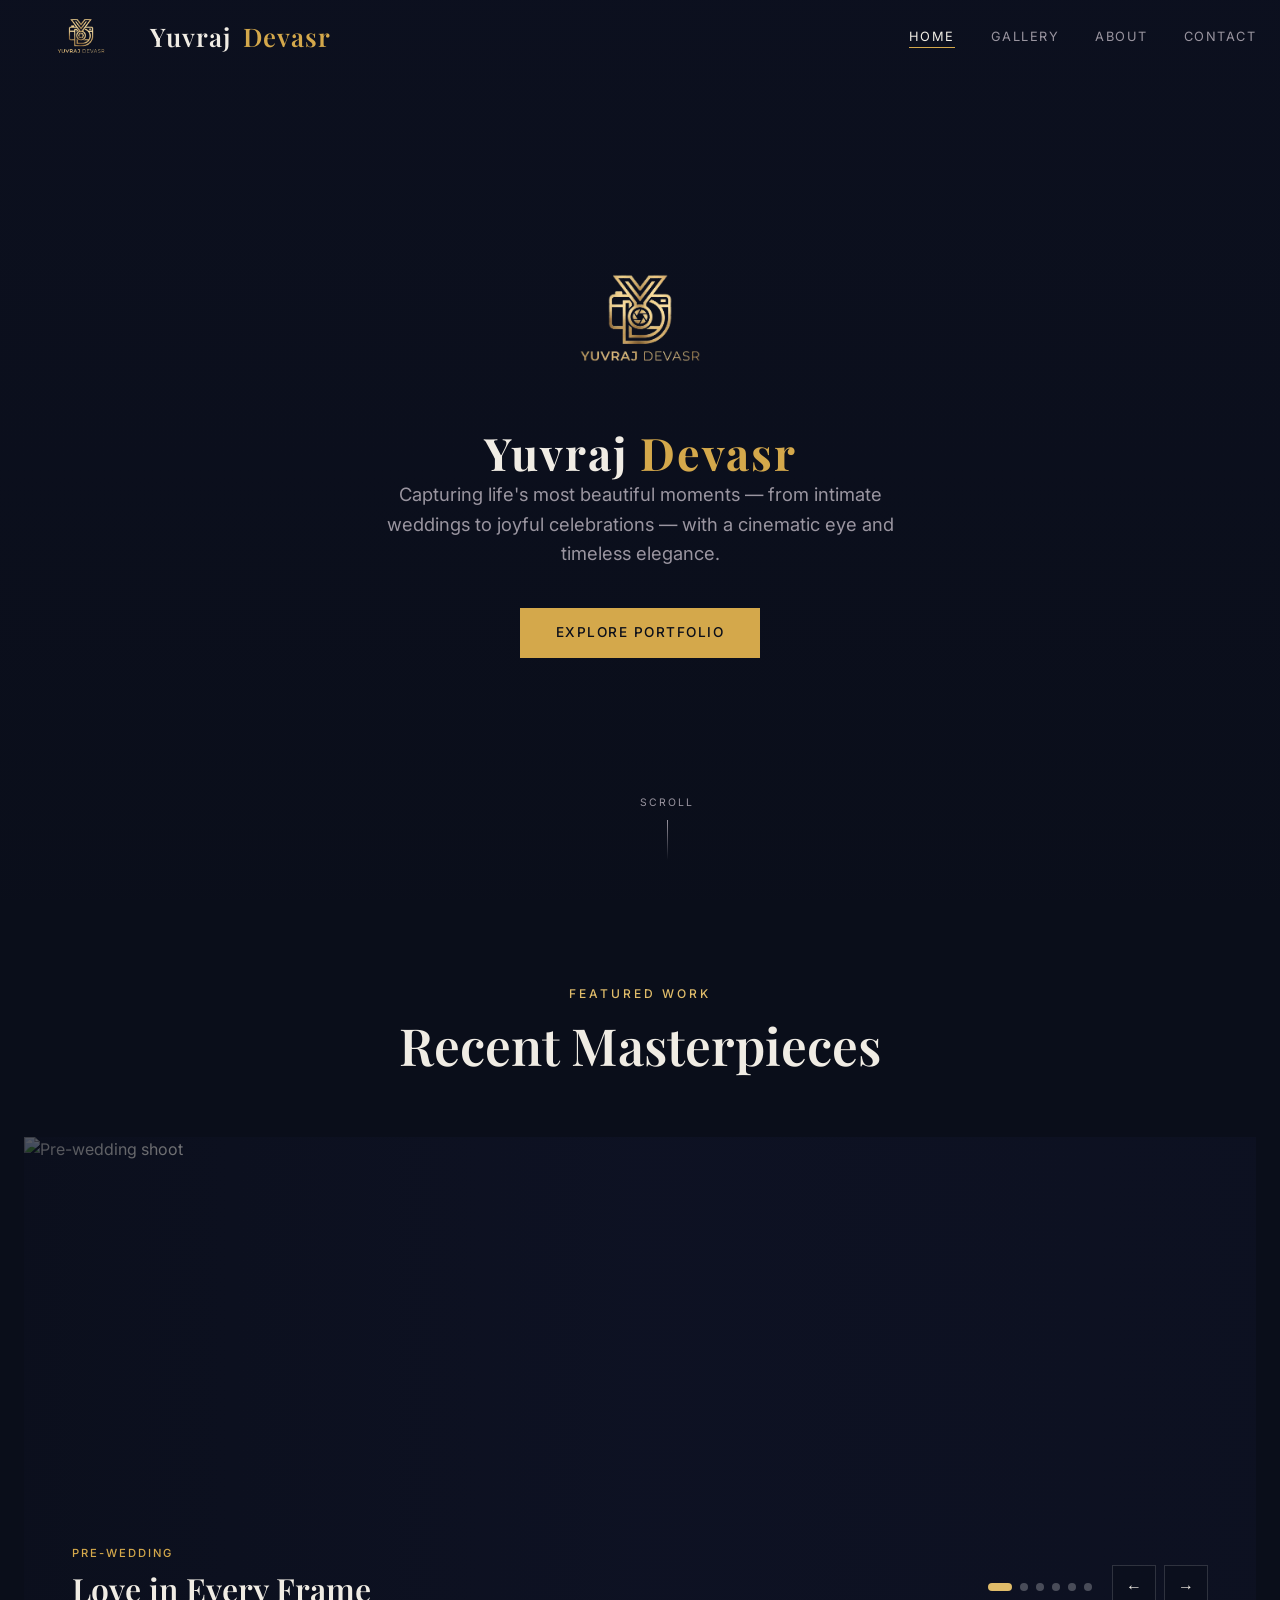
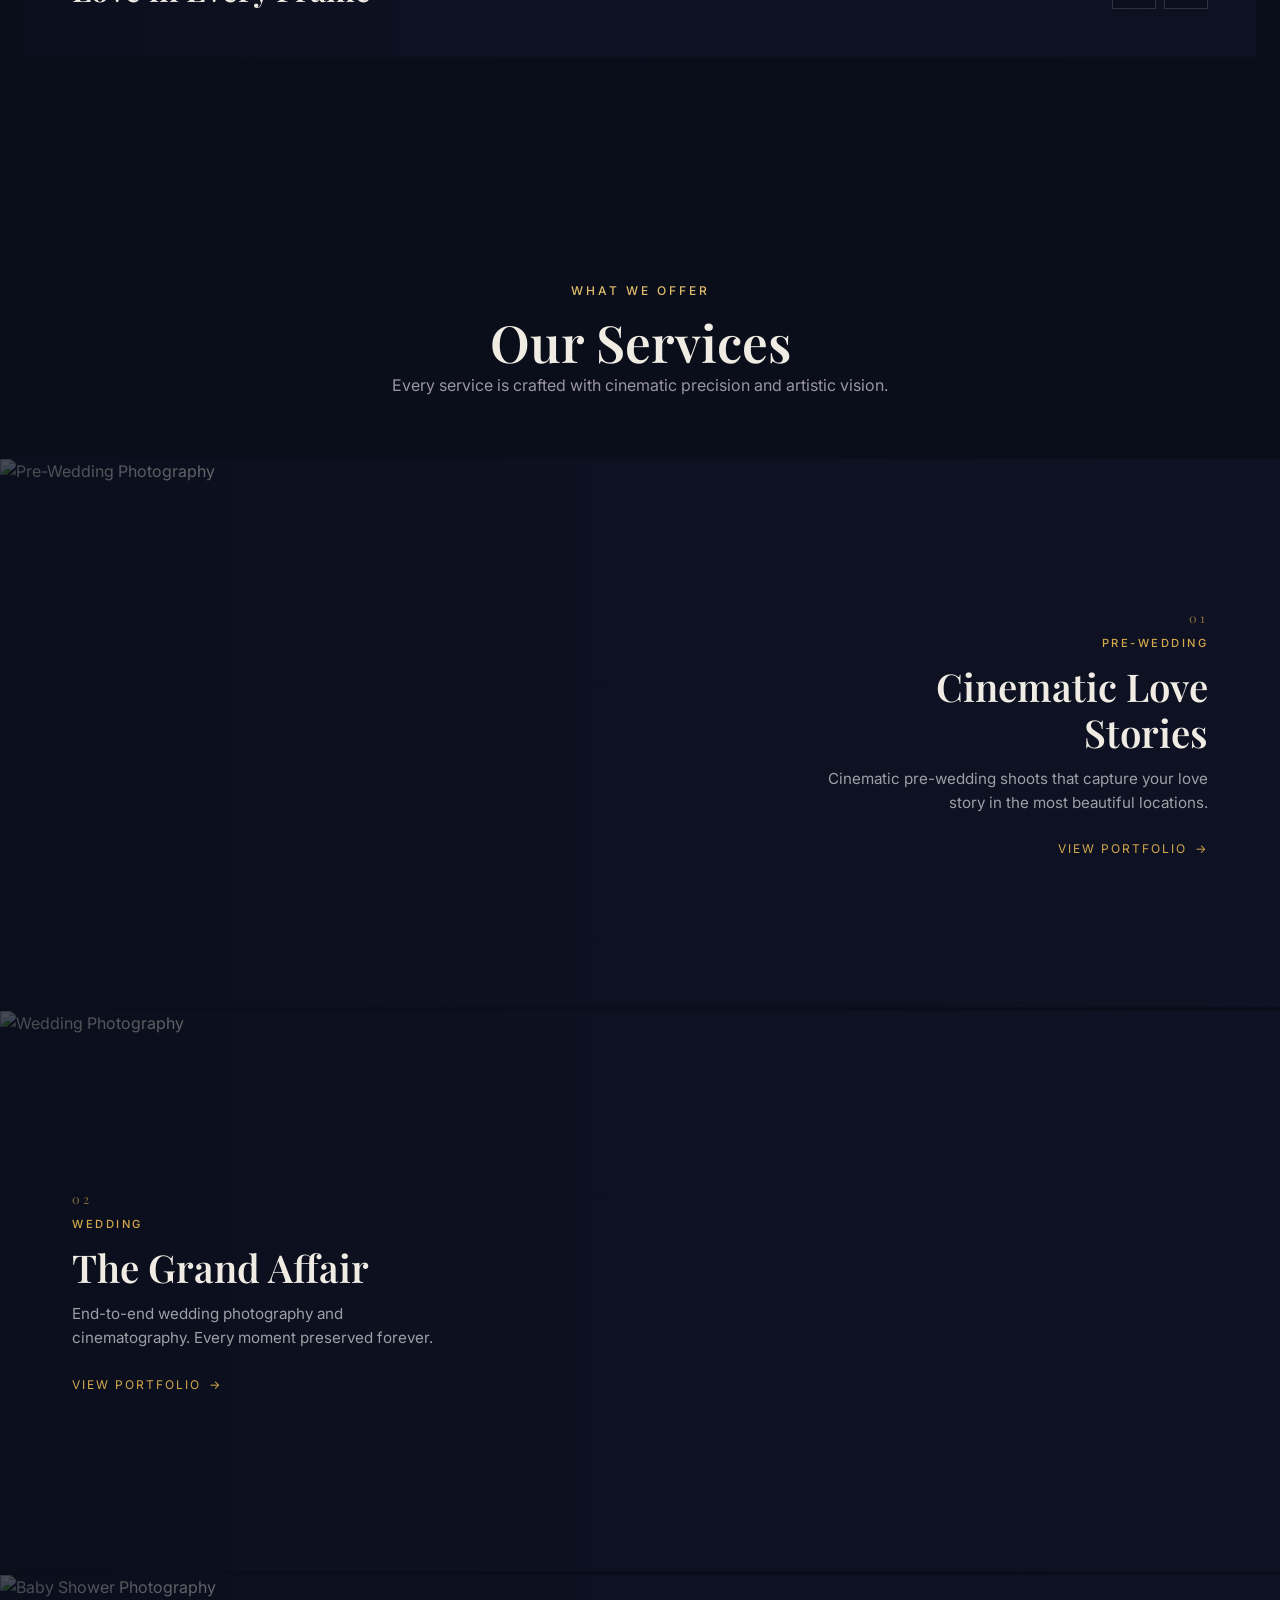
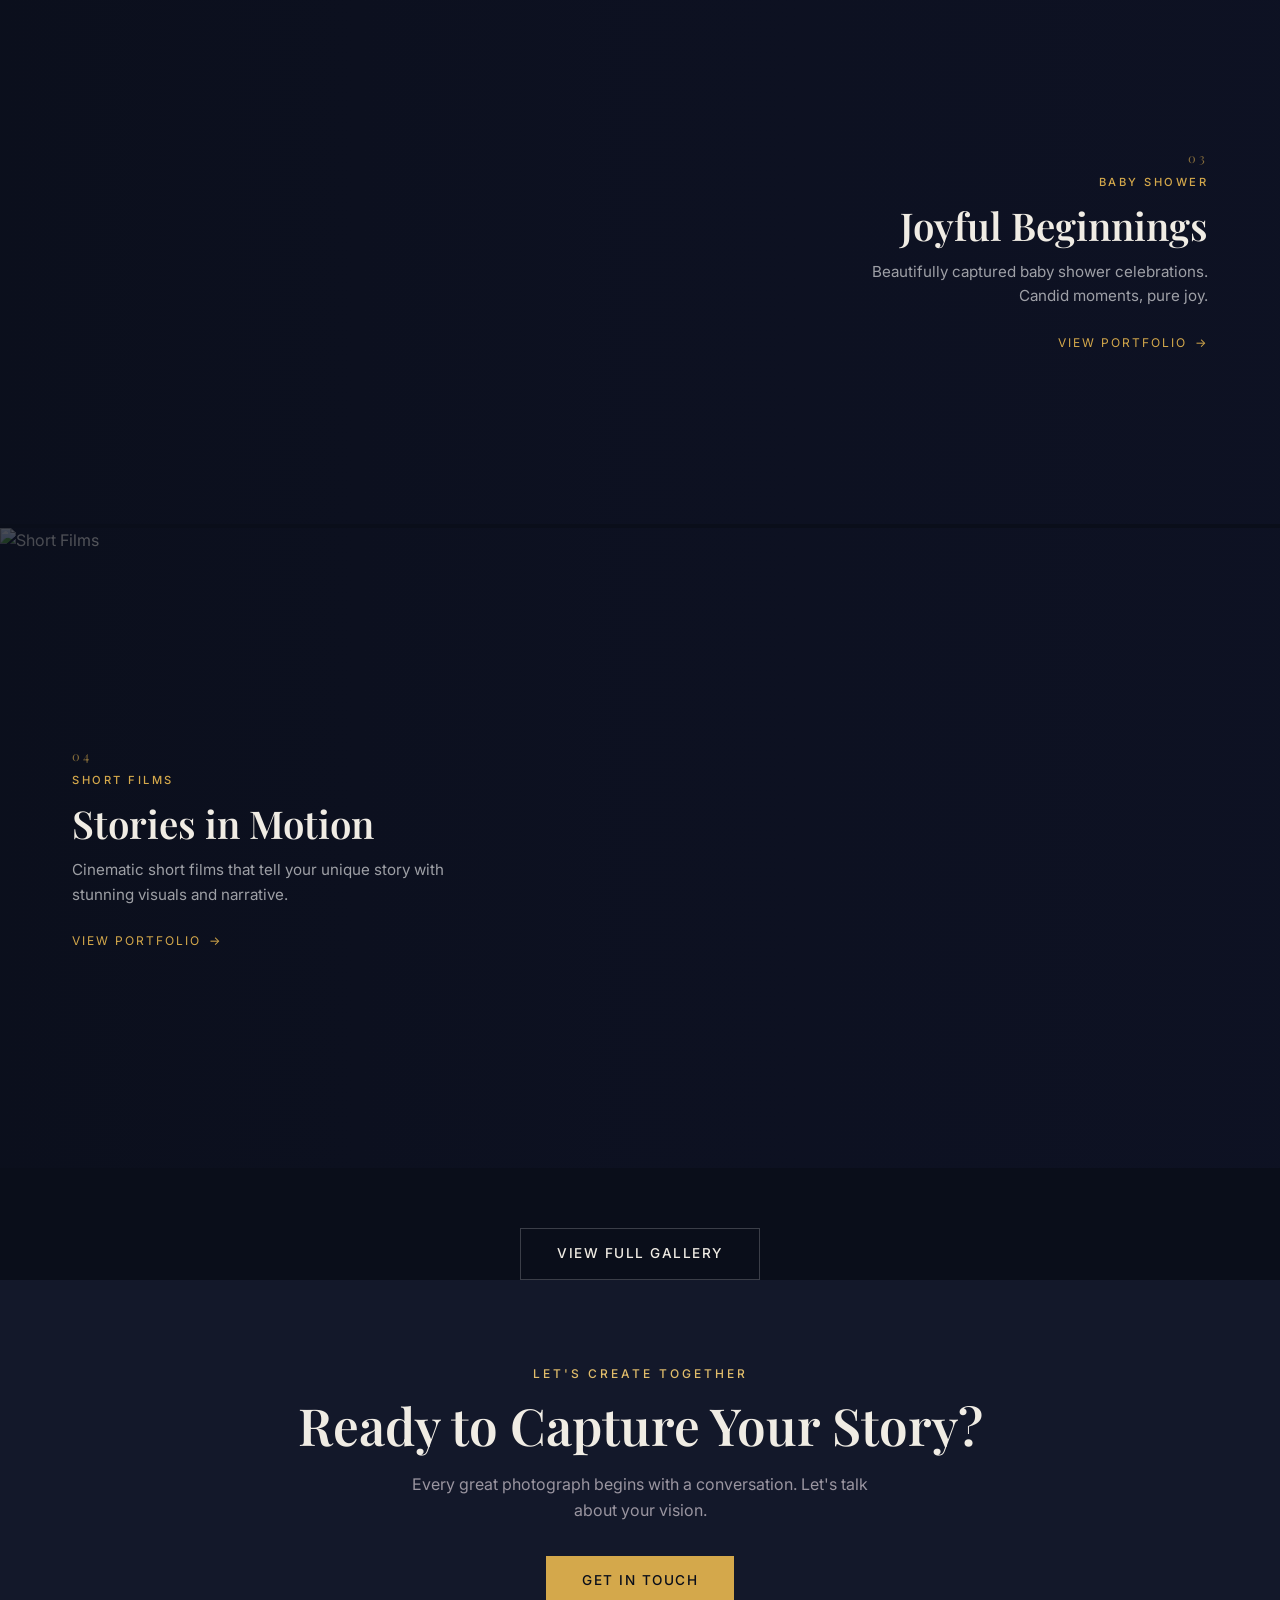
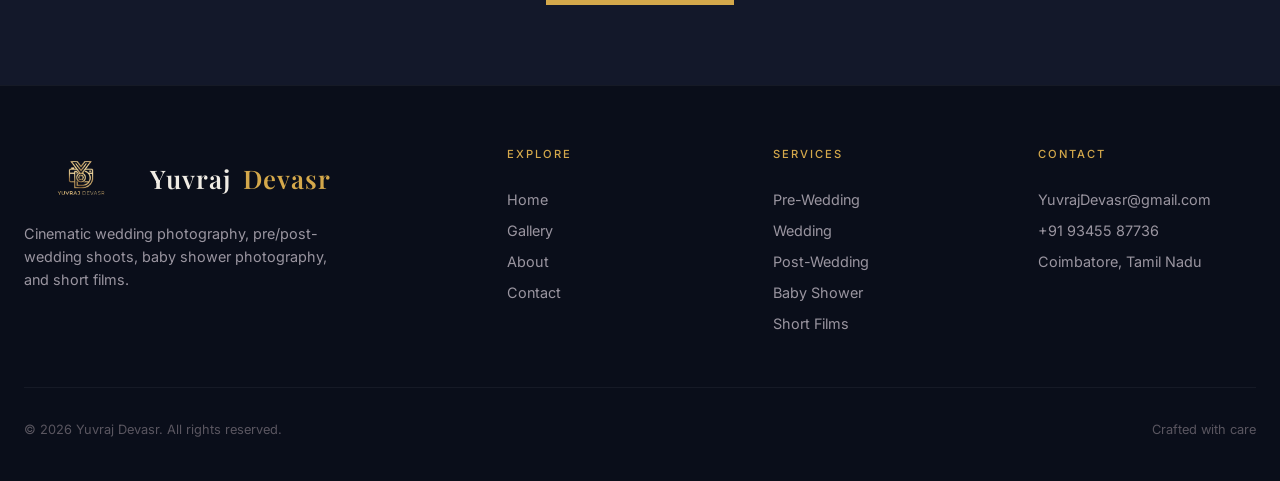
==== commit 535f3385: "Add favicon to all pages" ====
--- a/index.html
+++ b/index.html
@@ -5,6 +5,7 @@
   <meta name="viewport" content="width=device-width, initial-scale=1.0">
   <title>Yuvraj Devasr — Cinematic Photography & Films</title>
   <meta name="description" content="Premium wedding photography, pre/post-wedding shoots, baby shower photography, and short films.">
+  <link rel="icon" href="assets/logo.png">
   <link rel="preconnect" href="https://fonts.googleapis.com">
   <link rel="preconnect" href="https://fonts.gstatic.com" crossorigin>
   <link href="https://fonts.googleapis.com/css2?family=Playfair+Display:ital,wght@0,400;0,600;0,700;1,400&family=Inter:wght@300;400;500;600&display=swap" rel="stylesheet">
